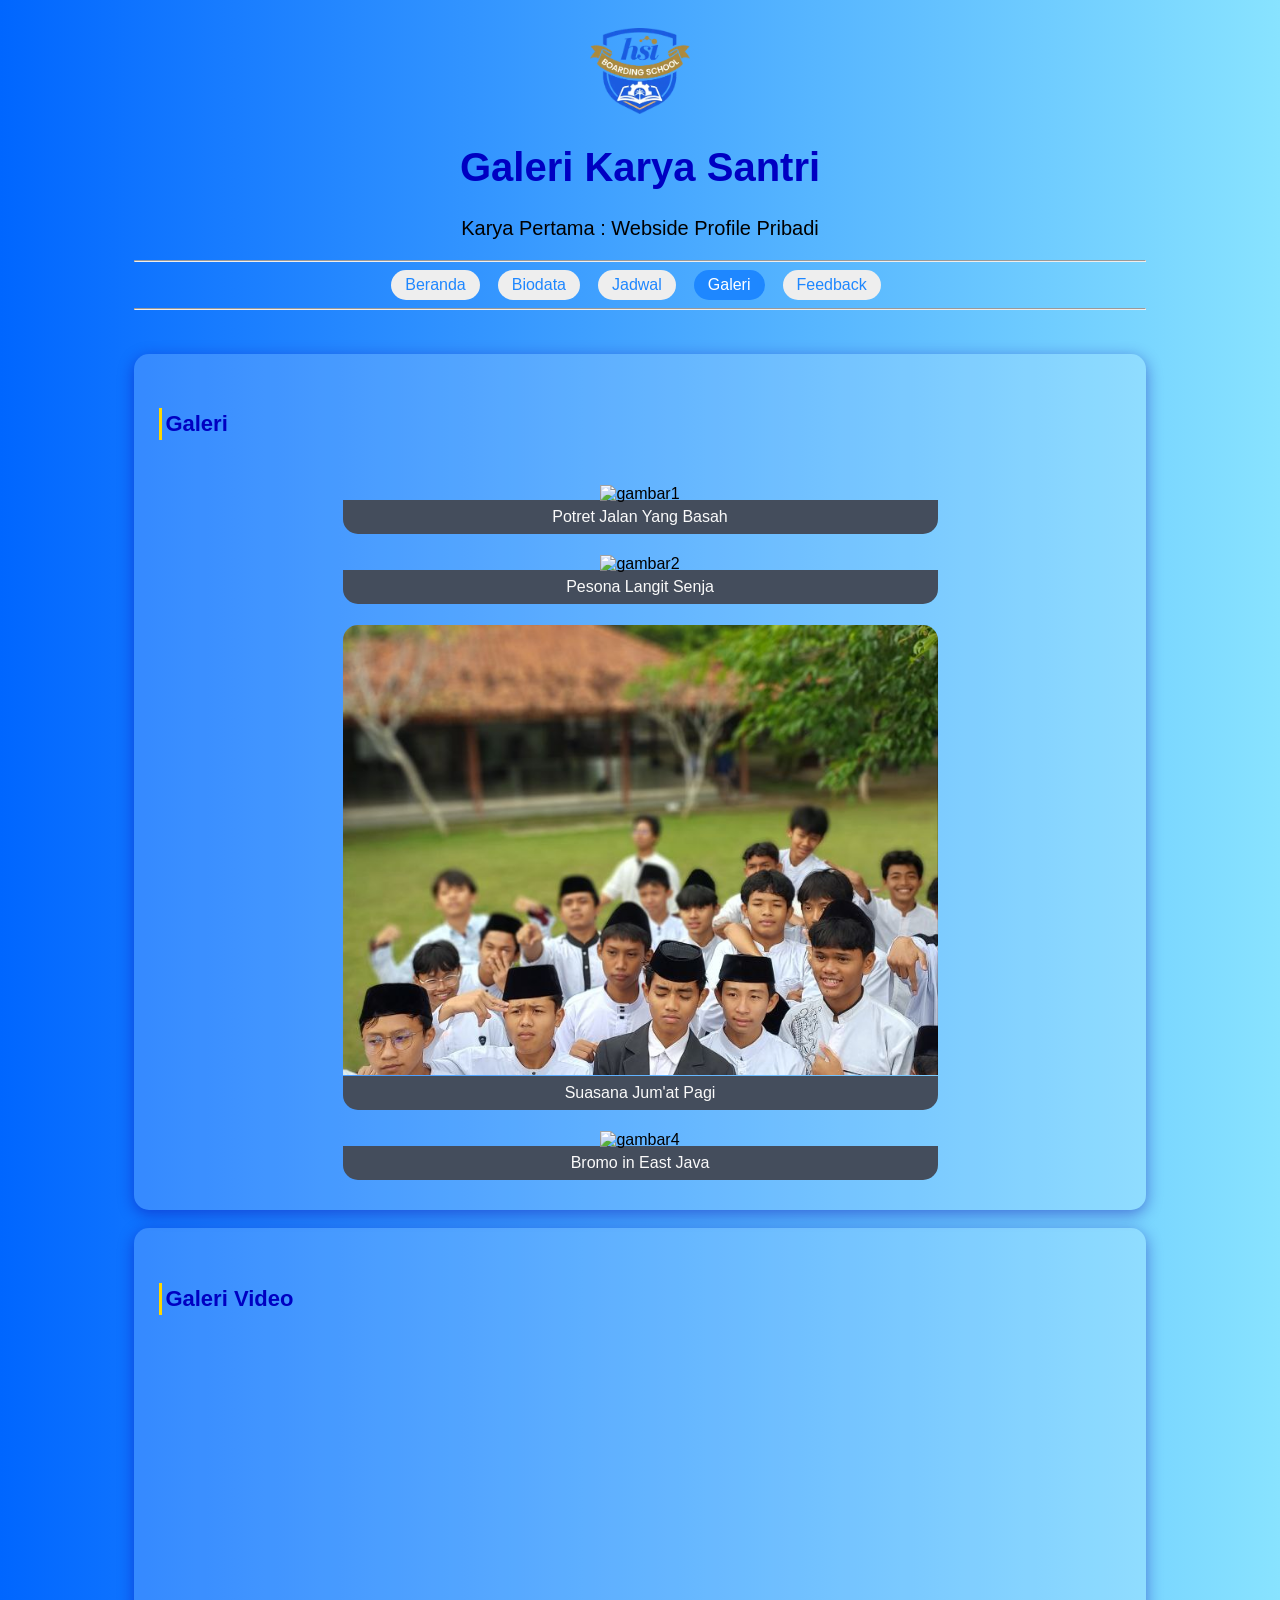
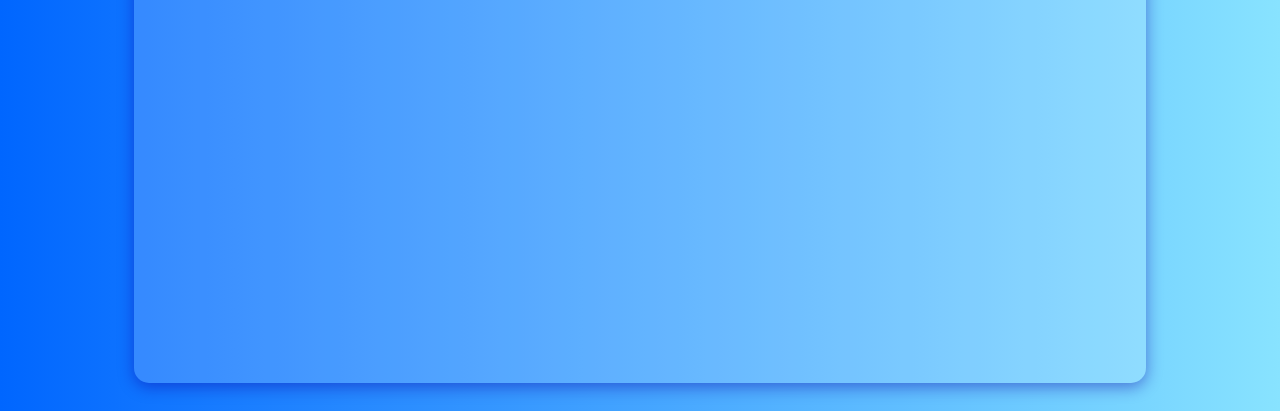
==== Tugas/Tugas-6 Biodata Responsif (tugas bulanan)/galeri.html @ ae0b6c99 "uhuy" ====
<!DOCTYPE html>
<html lang="en">
  <head>
    <meta charset="UTF-8" />
    <meta name="viewport" content="width=device-width, initial-scale=1.0" />
    <title>Galeri</title>
    <link rel="stylesheet" href="style.css" />
  </head>
  <body>
    <div class="container">
      <center>
        <img width="100px" src="images/logo.webp" alt="" />
        <h1>Galeri Karya Santri</h1>
        <p>Karya Pertama : Webside Profile Pribadi</p>
        <hr />
        <div class="nav">
          <a href="index.html">Beranda</a>
          <a href="biodata.html">Biodata</a>
          <a href="jadwal.html">Jadwal</a>
          <a href="galeri.html" class="active">Galeri</a>
          <a href="feedback.html">Feedback</a>
        </div>
        <hr />
        <br />
        <br />
      </center>
      <div class="example1">
        <div class="gallery">
          <h4>Galeri</h4> 
          <center>
          <figure class="card">
            <img
              src="https://images.pexels.com/photos/775199/pexels-photo-775199.jpeg?auto=compress&cs=tinysrgb&dpr=1&w=500"
              alt="gambar1"
            />
            <figcaption>Potret Jalan Yang Basah</figcaption>
          </figure>
          <figure class="card">
            <img
              src="https://cdn1-production-images-kly.akamaized.net/tDfySv0MgsP1ul1ihVahaSJqXAU=/800x450/smart/filters:quality(75):strip_icc():format(webp)/kly-media-production/medias/3470609/original/097983600_1622608152-pexels-photo-884788.jpeg"
              alt="gambar2"
            />
            <figcaption>Pesona Langit Senja</figcaption>
          </figure>
          <figure class="card">
            <img
              src="photo_2025-10-04_06-24-56.jpg"
              alt="gambar3"
            />
            <figcaption>Suasana Jum'at Pagi</figcaption>
          </figure>
          <figure class="card">
            <img
              src="https://salutbali.com/wp-content/uploads/2023/11/bukit-kingkong-spot-terbaik-melihat-sunrise-di-bromo-haVMWrGd7J-2.webp"
              alt="gambar4"
            />
            <figcaption>Bromo in East Java</figcaption>
          </figure>
        </center>
        </div>
      </div>
      <br />
      <div class="example1">
       <h4>Galeri Video</h4> 
       <div class="youtube">
       <iframe width="100%" height="100%" src="https://www.youtube.com/embed/wriGST3vp5M?si=OIYcptfxfkuO6erg" title="YouTube video player" frameborder="0" allow="accelerometer; autoplay; clipboard-write; encrypted-media; gyroscope; picture-in-picture; web-share" referrerpolicy="strict-origin-when-cross-origin" allowfullscreen></iframe>
       </div>
      </div>
    </div>
  </body>
</html>
---- Tugas/Tugas-6 Biodata Responsif (tugas bulanan)/style.css ----
body {
  background: linear-gradient(to right, #0066ff, #88e3ff);
  font-family: Arial, sans-serif;
}

h1 {
  color: rgb(0, 0, 194);
  font-size: 30px;
}

h4 {
  border-left: 3px solid gold;
  /* mengatur ketebalan border left */
  padding: 3px;
  font-size: 18px;
  color: rgb(0, 0, 194);
}

p {
  font-size: 15px;
}

.container {
  width: 80%; /* atau nilai lebar tetap seperti 960px */
  margin: 0 auto; /* Memusatkan kontainer secara horizontal */
  padding: 20px; /* Opsional untuk memberi ruang di dalam kontainer */
}

.example1 {
  padding: 20px;
  border-radius: 15px;
  /* border radius untuk megatur lengkung border */
  background: #ffffff29; /* abu-abu dengan transparansi (aturan transpirasinya semakin bawah semakin transparan)*/
  box-shadow: 0 4px 16px rgba(11, 0, 166, 0.45); /* untuk bayangan */
}

/* ------ NAVIGASI ------ */

.nav {
  display: flex;
  flex-direction: column;
  align-items: stretch;
  list-style: none;
  padding: 0;
  justify-content: center;
  gap: 10px;
  flex-wrap: wrap;
}

.nav a {
  color: #1e87ff;
  text-decoration: none;
  border-radius: 22px;
  background: #eeeeee;
  padding: 6px 14px;
  /* padding-top : 6px; */
  /* padding-bottom : 6px; */
  /* padding-left : 14px */
  /* padding-right : 14px */
  margin-right: 8px; /* jarak luar antar link */
  transition: all ease-in-out 0.2s;
}

.nav .active {
  background: #1e87ff;
  color: white;
}

.nav a:hover {
  background: rgb(200, 200, 200);
  color: white;
}

/* ------ BERANDA & BIODATA ------ */

.gambar-bulat {
  width: 120px; /* Atur lebar */
  height: 120px; /* Atur tinggi yang sama dengan lebar */
  border-radius: 50%; /* Membuat sudut melengkung sempurna */
  object-fit: cover; /* Memastikan gambar mengisi area lingkaran */
  display: block; /* Pastikan elemen gambar mengambil ruang */
}

/* ------ JADWAL ------ */

.table-container {
  overflow-x: auto; /* mengatur tampilan konten yang melebar ke arah horizontal dan bisa di scroll */
  padding: 20px;
  border-radius: 15px;
  background: #ffffff29; /* abu-abu dengan transparansi (aturan transpirasinya semakin bawah semakin transparan)*/
  box-shadow: 0 4px 16px rgba(11, 0, 166, 0.45); /* untuk bayangan */
}
table {
  min-width: 600px;
  border-collapse: collapse; /* "border-colspan" adalah css yang digunakan khusus untuk tabel */
  /* gunanya : merapikan/menggabungkan garis batas border antar table agar menjadi 1 garis saja */
  margin-top: 10px; /* Memberi Jarak Dari Atas */
}

th,
td {
  border: 2px solid #ddd;
  padding: 10px;
  text-align: left;
  font-size: 14px;
}

th {
  background-color: rgb(0, 0, 194);
  color: rgb(255, 255, 255);
}

tr:nth-child(odd) {
  /* nth-child(odd) memilih baris tabel (<tr>) yang berada pada urutan ganjil. */
  background-color: #e7e7e7;
}

tr:nth-child(even) {
  /* nth-child(even) memilih baris tabel (<tr>) yang berada pada urutan genap. */
  background-color: #f4f4f4;
}

/* ------ GALERI ------ */

.gallery {
  background-color: rgb(255, 255, 255);
  background: #ffffff00; /* abu-abu dengan transparansi (aturan transpirasinya semakin bawah semakin transparan)*/
}

.gallery .card {
  display: block;
  /* membuat item setelahnya selalu mengisi baris baru */
  width: 100%;
  height: auto;
  margin: 1px;
  border-radius: 15px;
  overflow: hidden;
  margin-top: 1rem;
  text-align: center;
}

.gallery .card img {
  width: 100%;
  height: 130px;
  object-fit: cover; /* Memastikan gambar mengisi area */
}

.gallery .card figcaption {
  background-color: rgb(68, 77, 92);
  color: rgb(250, 250, 250);
  padding: 8px;
  margin-top: -3px;
}

/* ------ FEEDBACK ------ */

/* Biar input tertentu jadi panjang penuh */
input[name='nama'],
input[name='umur'],
select[name='asal'],
input[name='rating'],
textarea[name='pesan'] {
  width: 100%;
  height: 30px;
  box-sizing: border-box; /* membuat lebar (width) dan tinggi (height) elemen termasuk padding dan border di dalamnya. */
}

input[name='inputEmail'] {
  height: 25px;
}

/* Pilihan Ganda */
input[type='radio'],
input[type='checkbox'] {
  transform: scale(1.2); /* ubah 1.5 jadi ukuran yang kamu mau */
  margin-right: 6px; /* beri jarak dari teks */
  cursor: pointer;
}

/* Untuk Pesan/Saran */
textarea {
  min-height: 100px;
}

button {
  border: none; /* menghilangkan garis tepi button */
  padding: 8px 16px; /* mengatur tinggi dan panjang */
  border-radius: 8px; /* membuat sudut button menjadi bulat */
  font-weight: bold; /* mengubah text menjadi bold */
  cursor: pointer;
}

.grid {
  text-align: right;
}

button[type='reset'] {
  background-color: #646464;
  color: #ffffff;
}

button[type='submit'] {
  background-color: #0d6efd;
  color: white;
}

/* tablet */

@media screen and (min-width: 600px) and (max-width: 1023px) {
  h1 {
    font-size: 35px;
  }
  h4 {
    font-size: 20px;
  }
  p {
    font-size: 18px;
  }
  li {
    font-size: 18px;
  }
  .nav {
    flex-direction: row; /* ubah jadi horizontal */
    align-items: center;
    justify-content: center;
    gap: 1px;
  }
  .example1 {
    padding: 22px;
  }
  .gambar-bulat {
    width: 130px; /* Atur lebar */
    height: 130px; /* Atur tinggi yang sama dengan lebar */
  }
  .table-container {
    padding: 22px;
  }
  table {
    min-width: 400px;
    margin-top: 10px;
  }
  .gallery .card {
    display: inline-block;
    /* Tidak pindah baris (seperti inline) */
    /* Bisa diatur ukuran (seperti block) */
    width: 200px;
  }
  iframe {
    width: 100%;
    height: 255px;
  }
  input[name='nama'],
  input[name='umur'],
  select[name='asal'],
  input[name='rating'],
  textarea[name='pesan'] {
    height: 35px;
  }
  input[name='inputEmail'] {
    height: 30px;
  }
  input[type='radio'],
  input[type='checkbox'] {
    transform: scale(1.4);
  }
}

/* desktop */

@media screen and (min-width: 1024px) {
  h1 {
    font-size: 40px;
  }
  h4 {
    font-size: 22px;
  }
  p {
    font-size: 20px;
  }
  li {
    font-size: 20px;
  }
  .nav {
    flex-direction: row; /* ubah jadi horizontal */
    align-items: center;
    justify-content: center;
  }
  .example1 {
    padding: 25px;
  }
  .gambar-bulat {
    width: 140px; /* Atur lebar */
    height: 140px; /* Atur tinggi yang sama dengan lebar */
  }
  .table-container {
    padding: 25px;
  }
  table {
    width: 100%;
  }
  .gallery .card {
    display: inline-block;
    /* Tidak pindah baris (seperti inline) */
    /* Bisa diatur ukuran (seperti block) */
    width: 595px;
  }
  .gallery .card img {
    width: 595px;
    height: 450px;
    /* gap: 200px; */
    object-fit: cover; /* Memastikan gambar mengisi area lingkaran */
  }
  iframe {
    width: 100%;
    height: 610px;
  }
  input[name='nama'],
  input[name='umur'],
  select[name='asal'],
  input[name='rating'],
  textarea[name='pesan'] {
    height: 40px;
  }
  input[name='inputEmail'] {
    height: 35px;
  }
  input[type='radio'],
  input[type='checkbox'] {
    transform: scale(1.6);
  }
}
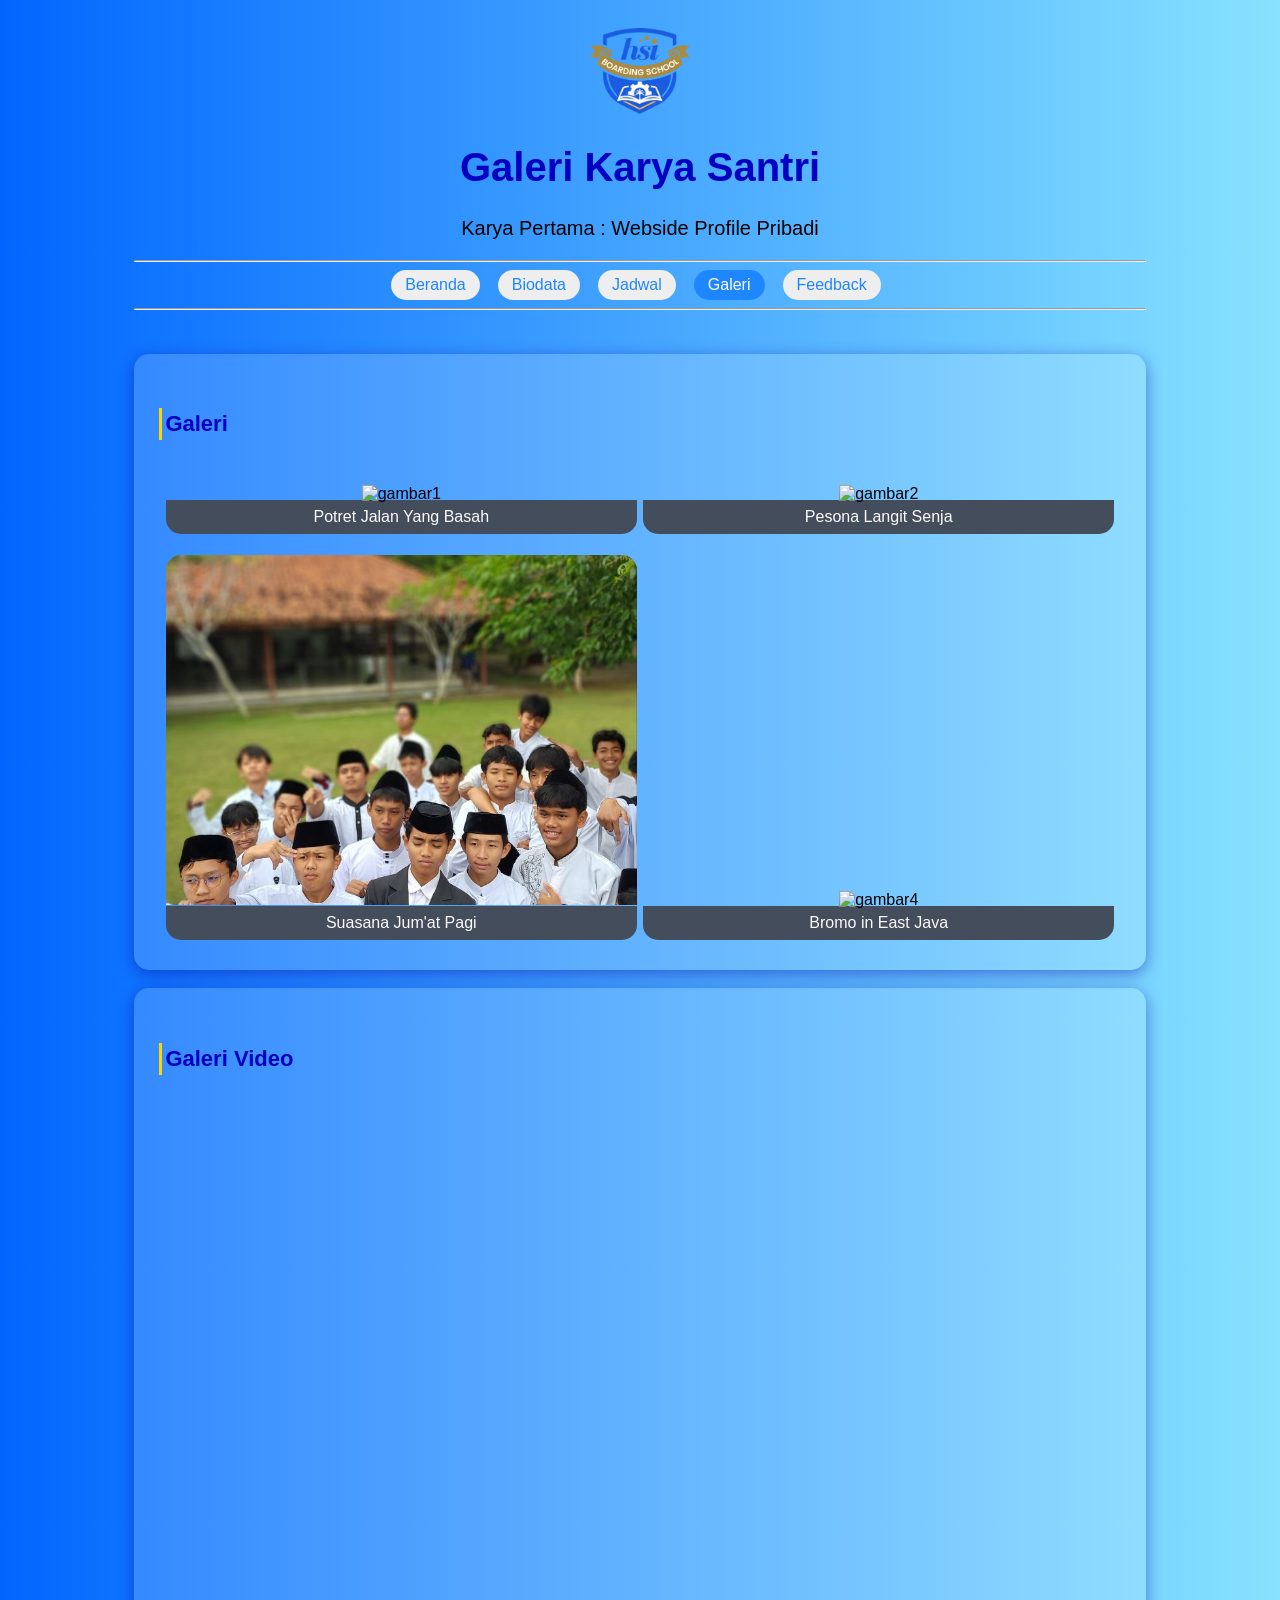
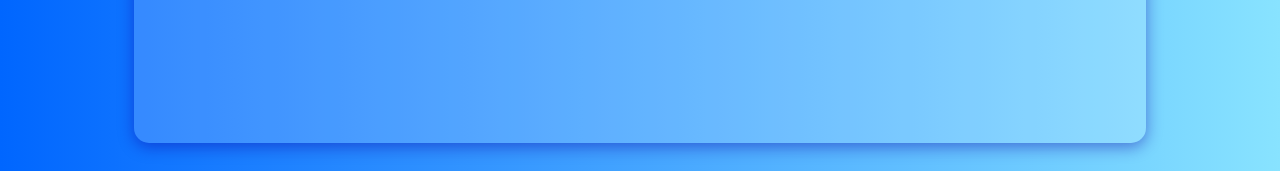
==== commit 6e94309b: "tugas html" ====
--- a/Tugas/Tugas-6 Biodata Responsif (tugas bulanan)/galeri.html
+++ b/Tugas/Tugas-6 Biodata Responsif (tugas bulanan)/galeri.html
@@ -25,46 +25,50 @@
         <br />
       </center>
       <div class="example1">
+        <h4>Galeri</h4>
         <div class="gallery">
-          <h4>Galeri</h4> 
           <center>
-          <figure class="card">
-            <img
-              src="https://images.pexels.com/photos/775199/pexels-photo-775199.jpeg?auto=compress&cs=tinysrgb&dpr=1&w=500"
-              alt="gambar1"
-            />
-            <figcaption>Potret Jalan Yang Basah</figcaption>
-          </figure>
-          <figure class="card">
-            <img
-              src="https://cdn1-production-images-kly.akamaized.net/tDfySv0MgsP1ul1ihVahaSJqXAU=/800x450/smart/filters:quality(75):strip_icc():format(webp)/kly-media-production/medias/3470609/original/097983600_1622608152-pexels-photo-884788.jpeg"
-              alt="gambar2"
-            />
-            <figcaption>Pesona Langit Senja</figcaption>
-          </figure>
-          <figure class="card">
-            <img
-              src="photo_2025-10-04_06-24-56.jpg"
-              alt="gambar3"
-            />
-            <figcaption>Suasana Jum'at Pagi</figcaption>
-          </figure>
-          <figure class="card">
-            <img
-              src="https://salutbali.com/wp-content/uploads/2023/11/bukit-kingkong-spot-terbaik-melihat-sunrise-di-bromo-haVMWrGd7J-2.webp"
-              alt="gambar4"
-            />
-            <figcaption>Bromo in East Java</figcaption>
-          </figure>
-        </center>
+            <figure class="card">
+              <img
+                src="https://images.pexels.com/photos/775199/pexels-photo-775199.jpeg?auto=compress&cs=tinysrgb&dpr=1&w=500"
+                alt="gambar1"
+              />
+              <figcaption>Potret Jalan Yang Basah</figcaption>
+            </figure>
+            <figure class="card">
+              <img
+                src="https://cdn1-production-images-kly.akamaized.net/tDfySv0MgsP1ul1ihVahaSJqXAU=/800x450/smart/filters:quality(75):strip_icc():format(webp)/kly-media-production/medias/3470609/original/097983600_1622608152-pexels-photo-884788.jpeg"
+                alt="gambar2"
+              />
+              <figcaption>Pesona Langit Senja</figcaption>
+            </figure>
+            <figure class="card">
+              <img src="photo_2025-10-04_06-24-56.jpg" alt="gambar3" />
+              <figcaption>Suasana Jum'at Pagi</figcaption>
+            </figure>
+            <figure class="card">
+              <img
+                src="https://salutbali.com/wp-content/uploads/2023/11/bukit-kingkong-spot-terbaik-melihat-sunrise-di-bromo-haVMWrGd7J-2.webp"
+                alt="gambar4"
+              />
+              <figcaption>Bromo in East Java</figcaption>
+            </figure>
+          </center>
         </div>
       </div>
       <br />
       <div class="example1">
-       <h4>Galeri Video</h4> 
-       <div class="youtube">
-       <iframe width="100%" height="100%" src="https://www.youtube.com/embed/wriGST3vp5M?si=OIYcptfxfkuO6erg" title="YouTube video player" frameborder="0" allow="accelerometer; autoplay; clipboard-write; encrypted-media; gyroscope; picture-in-picture; web-share" referrerpolicy="strict-origin-when-cross-origin" allowfullscreen></iframe>
-       </div>
+        <h4>Galeri Video</h4>
+        <iframe
+          width="100%"
+          height="100%"
+          src="https://www.youtube.com/embed/wriGST3vp5M?si=OIYcptfxfkuO6erg"
+          title="YouTube video player"
+          frameborder="0"
+          allow="accelerometer; autoplay; clipboard-write; encrypted-media; gyroscope; picture-in-picture; web-share"
+          referrerpolicy="strict-origin-when-cross-origin"
+          allowfullscreen
+        ></iframe>
       </div>
     </div>
   </body>
--- a/Tugas/Tugas-6 Biodata Responsif (tugas bulanan)/style.css
+++ b/Tugas/Tugas-6 Biodata Responsif (tugas bulanan)/style.css
@@ -141,7 +141,7 @@
 
 .gallery .card img {
   width: 100%;
-  height: 130px;
+  height: 200px;
   object-fit: cover; /* Memastikan gambar mengisi area */
 }
 
@@ -243,7 +243,10 @@
     display: inline-block;
     /* Tidak pindah baris (seperti inline) */
     /* Bisa diatur ukuran (seperti block) */
-    width: 200px;
+    width: 49%;
+  }
+  .gallery .card img{
+    height: 300px;
   }
   iframe {
     width: 100%;
@@ -302,11 +305,11 @@
     display: inline-block;
     /* Tidak pindah baris (seperti inline) */
     /* Bisa diatur ukuran (seperti block) */
-    width: 595px;
+    width: 49%;
   }
   .gallery .card img {
-    width: 595px;
-    height: 450px;
+    width: 100%;
+    height: 350px;
     /* gap: 200px; */
     object-fit: cover; /* Memastikan gambar mengisi area lingkaran */
   }
